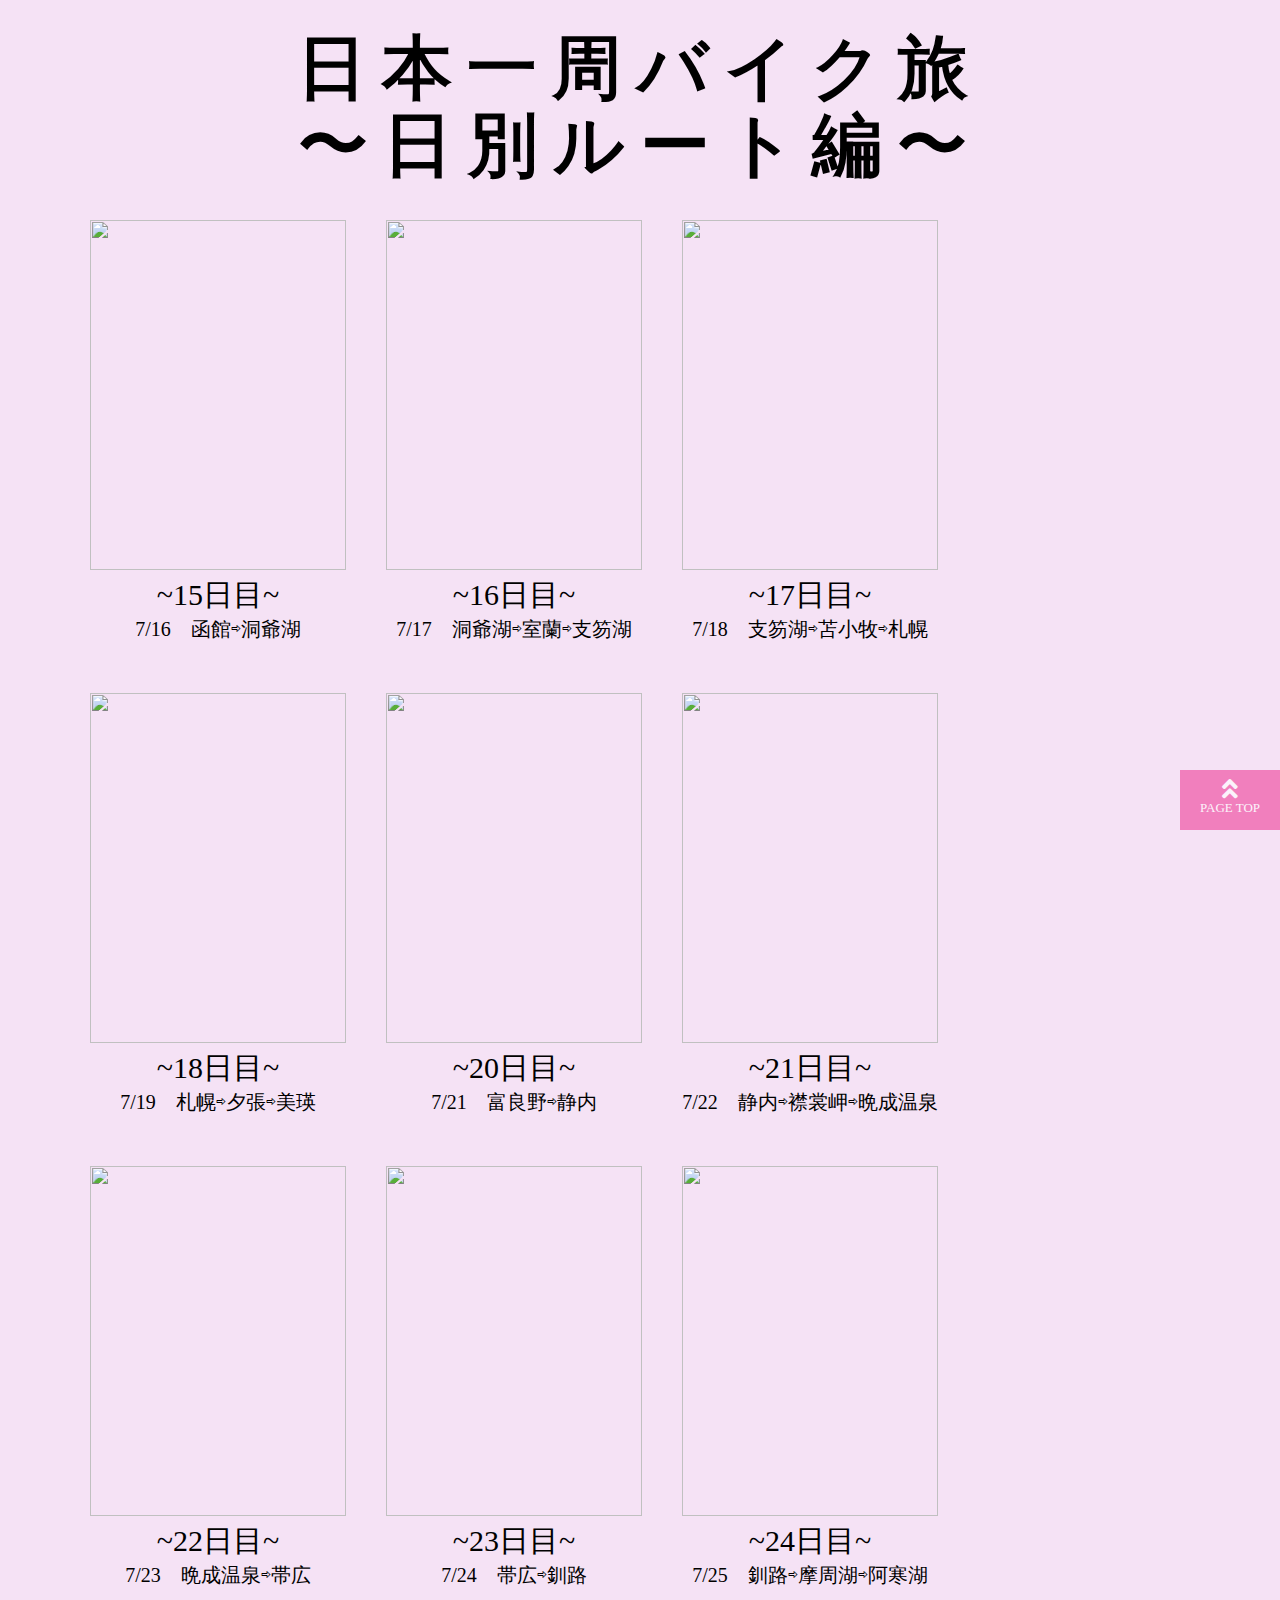
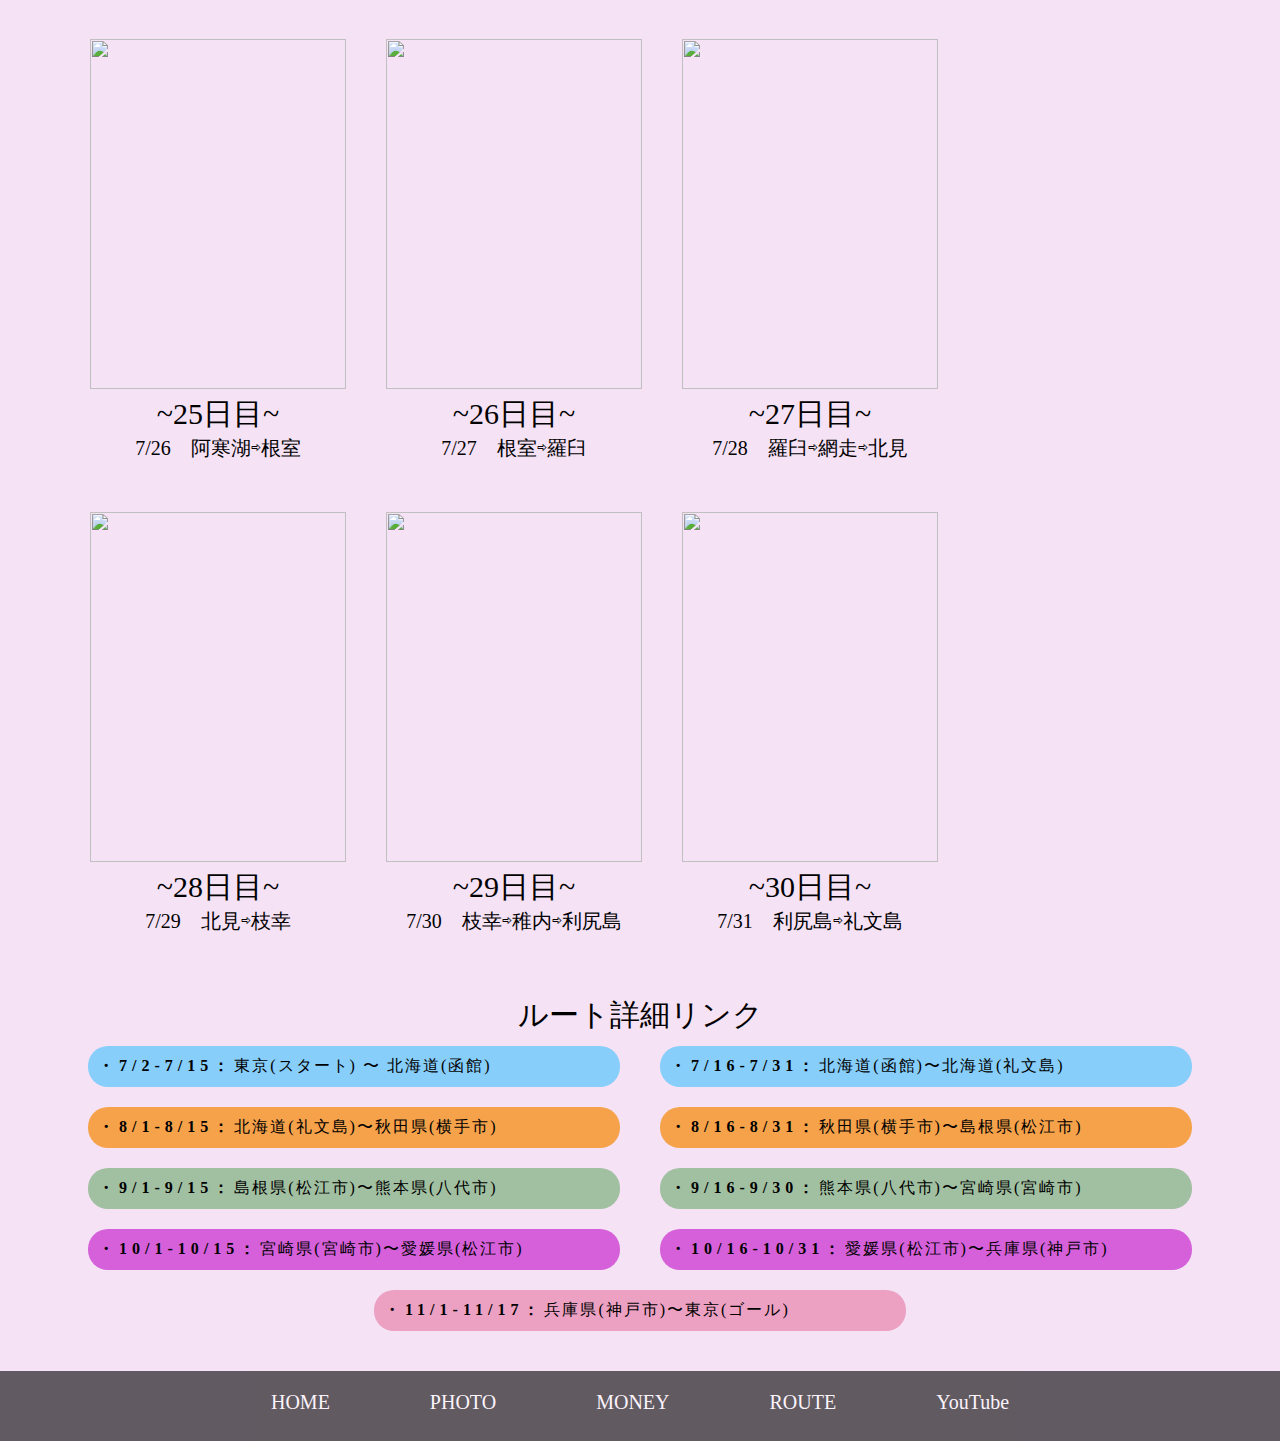
==== route-pre2.html @ 6d238565 "Add files via upload" ====
<!doctype html>
<html class="no-js" lang="ja">

<head>
  <meta charset="utf-8">
  <title>[日本一周ﾊﾞｲｸ旅｜日別ルート]</title>
  <meta name="description" content="">
  <meta name="viewport" content="width=device-width, initial-scale=1">
  <link rel="stylesheet" href="route-pre.css">
  <link rel="stylesheet" href="responsive-route-pre.css">
  <link rel="stylesheet" href="https://use.fontawesome.com/releases/v5.6.4/css/all.css">
  <meta name="theme-color" content="#fafafa">
</head>

<body>
  <header class="page-header">
    <h1 class="top-title">日本一周バイク旅 <span class="br">〜日別ルート編〜</span></h1>
  </header>

<div class="main">
    <div class="image">
        <img src="IMG_9425.PNG" class="img">
        <p class="days">~15日目~</p>
        <p>7/16　函館⇨洞爺湖</p>
    </div>
    <div class="image">
        <img src="IMG_9426.PNG" class="img">
        <p class="days">~16日目~</p>
        <p>7/17　洞爺湖⇨室蘭⇨支笏湖</p>
    </div>
    <div class="image">
        <img src="IMG_9427.PNG" class="img">
        <p class="days">~17日目~</p>
        <p>7/18　支笏湖⇨苫小牧⇨札幌</p>
    </div>
    <div class="image">
        <img src="IMG_9428.PNG" class="img">
        <p class="days">~18日目~</p>
        <p>7/19　札幌⇨夕張⇨美瑛</p>
    </div>
    <div class="image">
        <img src="IMG_9429.PNG" class="img">
        <p class="days">~20日目~</p>
        <p>7/21　富良野⇨静内</p>
    </div>
    <div class="image">
        <img src="IMG_9430.PNG" class="img">
        <p class="days">~21日目~</p>
        <p>7/22　静内⇨襟裳岬⇨晩成温泉</p>
    </div>   
    <div class="image">
        <img src="IMG_9431.PNG" class="img">
        <p class="days">~22日目~</p>
        <p>7/23　晩成温泉⇨帯広</p>
    </div>
    <div class="image">
        <img src="IMG_9432.PNG" class="img">
        <p class="days">~23日目~</p>
        <p>7/24　帯広⇨釧路</p>
    </div>
    <div class="image">
        <img src="IMG_9433.PNG" class="img">
        <p class="days">~24日目~</p>
        <p>7/25　釧路⇨摩周湖⇨阿寒湖</p>
    </div>
    <div class="image">
        <img src="IMG_9434.PNG" class="img">
        <p class="days">~25日目~</p>
        <p>7/26　阿寒湖⇨根室</p>
    </div>
    <div class="image">
        <img src="IMG_9435.PNG" class="img">
        <p class="days">~26日目~</p>
        <p>7/27　根室⇨羅臼</p>
    </div>
    <div class="image">
        <img src="IMG_9436.PNG" class="img">
        <p class="days">~27日目~</p>
        <p>7/28　羅臼⇨網走⇨北見</p>
    </div>
    <div class="image">
      <img src="IMG_9437.PNG" class="img">
      <p class="days">~28日目~</p>
      <p>7/29　北見⇨枝幸</p>
    </div>
    <div class="image">
      <img src="IMG_9438.PNG" class="img">
      <p class="days">~29日目~</p>
      <p>7/30　枝幸⇨稚内⇨利尻島</p>
    </div>
    <div class="image">
      <img src="IMG_9439.PNG" class="img">
      <p class="days">~30日目~</p>
      <p>7/31　利尻島⇨礼文島</p>
    </div>    

</div>

<div class="link-title">
  <p>ルート詳細リンク</p>
</div>

<div class="date-group">
    <a href="https://tsunejunya.github.io/route1/" class="date date-7">
      <h2>・7/2-7/15：</h2>
      <p>東京(スタート) 〜 北海道(函館)</p>
    </a>
    <a href="https://tsunejunya.github.io/route2/" class="date date-7">
      <h2>・7/16-7/31：</h2>
      <p>北海道(函館)〜北海道(礼文島)</p>
    </a>
    <a href="#" class="date date-8">
      <h2>・8/1-8/15：</h2>
      <p>北海道(礼文島)〜秋田県(横手市)</p>
    </a>
    <a href="#" class="date date-8">
      <h2>・8/16-8/31：</h2>
      <p>秋田県(横手市)〜島根県(松江市)</p>
    </a>
    <a href="#" class="date-9 date">
      <h2>・9/1-9/15：</h2>
      <p>島根県(松江市)〜熊本県(八代市)</p>
    </a>
    <a href="#" class="date-9 date">
      <h2>・9/16-9/30：</h2>
      <p>熊本県(八代市)〜宮崎県(宮崎市)</p>
    </a>
    <a href="#" class="date-10 date">
      <h2>・10/1-10/15：</h2>
      <p>宮崎県(宮崎市)〜愛媛県(松江市)</p>
    </a>
    <a href="#" class="date-10 date">
      <h2>・10/16-10/31：</h2>
      <p>愛媛県(松江市)〜兵庫県(神戸市)</p>
    </a>
    <a href="#" class="date-11 date">
      <h2>・11/1-11/17：</h2>
      <p>兵庫県(神戸市)〜東京(ゴール)</p>
    </a>
 </div>

 <div id="page_top"><a href="#"></a></div>

  <footer class="page-footer">
    <ul class="footer-list">
      <li><a href="https://tsunejunya.github.io/toppage/">HOME</a></li>
      <li><a href="https://tsunejunya.github.io/phototop/">PHOTO</a></li>
      <li><a href="https://tsunejunya.github.io/moneytop/">MONEY</a></li>
      <li><a href="https://tsunejunya.github.io/routetop/">ROUTE</a></li>
      <li><a href="https://www.youtube.com/channel/UCR6sjIjWQQ_HPK7QZ4tR5cQ/videos">YouTube</a></li>
    </ul>
  </footer>
</body>
</html>
---- route-pre.css ----
@media screen and (min-width: 768px) {

    * {
        padding: 0;
        margin: 0;
    }
    
    a {
        text-decoration: none;
        color: white;
    }
    a:visited{
        color: inherit;
      }

      body {
          background-color: rgb(221, 160, 221,0.3);
      }
    
    .page-header {
        height: 70px;
        font-size: 35px;
        font-family: 'Philosopher',serif;
        text-align: center;
        letter-spacing: 15px;
        width: 100%;
        line-height: 1.1;
        opacity: 1;
        padding-top: 30px;
        margin-bottom: 100px;
    }

    .br::before {
        content: "\A" ;
        white-space: pre ;
    }


    /* ーーーーーーーーーーーーーーーーーーーーーーーーーーーーーーーーーーーー */

    .main {
        margin: 0 70px;
        display: flex;
        flex-wrap: wrap;
    }

    .image {
        margin-bottom: 30px;
        text-align: center;
        font-size: 20px;
        font-family: 'Philosopher',serif;
    }

    .days {
        font-size: 30px;
    
    }

    .img {
        width: 20vw;
        height: 350px;
        padding: 20px 20px 0 20px;
    }
    
    .link-title {
        text-align: center;
        font-family: 'Philosopher',serif;
        margin-top: 30px;
        font-size: 30px;
    }


    .date-group {
        display: flex;
        flex-wrap: wrap;
        justify-content: center;
        margin-bottom: 30px;
    }


    .date-7,.date-8,.date-9,.date-10,.date-11 {
        display: flex;
        border-radius: 20px;
        text-align: center;
        width: 40vw;
        padding: 10px;
        margin: 10px 20px;
       
    }
    .date-7 {
        background-color: lightskyblue;
    }
    .date-8 {
        background-color: rgb(245, 136, 3,0.7);
    }
    .date-9 {
        background-color: rgb(34, 139, 34,0.4);
    }
    .date-10 {
        background-color: rgb(200, 42, 206,0.7);
    }
    .date-11 {
        background-color: rgb(214, 10, 78,0.3);
    }
    
    .date h2 {
        font-size: 16px;
        color: black;
        letter-spacing: 5px;
    }
    
    .date p {
        font-size: 16px;
        color: black;
        letter-spacing: 2px;
    }
    
    #page_top{
        width: 100px;
        height: 60px;
        position: fixed;
        right: 0;
        bottom: 70px;
        background: #ef3f98;
        opacity: 0.6;
      }
      #page_top a{
        position: relative;
        display: block;
        width: 100px;
        height: 60px;
        text-decoration: none;
      }
      #page_top a::before{
        font-family: 'Font Awesome 5 Free';
        font-weight: 900;
        content: '\f102';
        font-size: 25px;
        color: #fff;
        position: absolute;
        width: 25px;
        height: 25px;
        top: -25px;
        bottom: 0;
        right: 0;
        left: 0;
        margin: auto;
        text-align: center;
      }
      #page_top a::after{
        content: 'PAGE TOP';
        font-size: 13px;
        color: #fff;
        position: absolute;
        top: 30px;
        bottom: 0;
        right: 0;
        left: 0;
        margin: auto;
        text-align: center;
      }



    /* ーーーーーーーーーーーーーーーーーーーーーーーーーーーーーーーーーーーー */
    .page-footer {
        background-color: #000;
        opacity: .6;
        position: relative;
        bottom: 0;
        width: 100%;
        height: 70px;
    }

    .footer-list {
        display: flex;
        opacity: 1;
        justify-content: center;
        list-style: none;
        padding-top: 20px;
    }
    
    .footer-list a {
        margin: 50px;
        font-size: 20px;
        color: white;
    }
    
    .footer-list a:hover {
        color: aqua;
    }




}
---- responsive-route-pre.css ----
@media screen and (max-width: 768px) {

    * {
        padding: 0;
        margin: 0;
    }
    
    a {
        text-decoration: none;
        color: white;
    }
    a:visited{
        color: inherit;
      }

      body {
          background-color: rgb(221, 160, 221,0.3);
      }
    
      .page-header {
        height: 80px;
        width: 100%;
        line-height: 1.4;
        opacity: 1;
        padding-top: 30px;
        text-align: center;
    }
    .top-title {
        font-size: 30px;
        text-align: center;
        font-family: 'Philosopher',serif;
    }
    .br::before {
        content: "\A" ;
        white-space: pre ;
    }


    /* ーーーーーーーーーーーーーーーーーーーーーーーーーーーーーーーーーーーー */

    .main {
        display: flex;
        flex-wrap: wrap;
        justify-content: center;
        margin-top: 20px;
    }

    .image {
        border: dashed 2px black;
        margin-bottom: 20px;
        text-align: center;
        font-size: 16px;
        font-family: 'Philosopher',serif;
    }

    .days {
        font-size: 16px;
    }

    .img {
        width: 300px;
        height: 300px;
    }


    .link-title {
        display: flex;
        flex-wrap: wrap;
        justify-content: center;
        font-size: 20px;
        font-family: 'Philosopher',serif;
        margin-top: 20px;
    }

    .link-title p {
        font-size: 20px;

    }

    .date-group {
        width: 100%;
        display: flex;
        flex-wrap: wrap;
        justify-content: center;
        margin-bottom: 100px;
    }
    
    
    .date-7,.date-8,.date-9,.date-10,.date-11 {
        display: flex;
        border-radius: 10px;
        text-align: center;
        width: 80%;
        padding: 10px;
        margin: 5px;
    }
    .date-7 {
        background-color: lightskyblue;
    }
    .date-8 {
        background-color: rgb(245, 136, 3,0.7);
    }
    .date-9 {
        background-color: rgb(34, 139, 34,0.4);
    }
    .date-10 {
        background-color: rgb(200, 42, 206,0.7);
    }
    .date-11 {
        background-color: rgb(214, 10, 78,0.3);
    }

    .date h2,.date p {
        font-size: 10px;
    }

    #page_top{
        width: 50px;
        height: 50px;
        position: fixed;
        right: 0;
        bottom: 30px;
        background: #3f98ef;
        opacity: 0.6;
      }
      #page_top a{
        position: relative;
        display: block;
        width: 50px;
        height: 50px;
        text-decoration: none;
      }
      #page_top a::before{
        font-family: 'Font Awesome 5 Free';
        font-weight: 900;
        content: '\f102';
        font-size: 25px;
        color: #fff;
        position: absolute;
        width: 25px;
        height: 25px;
        top: 0;
        bottom: 0;
        right: 0;
        left: 0;
        margin: auto;
        text-align: center;
      }


    



    /* ーーーーーーーーーーーーーーーーーーーーーーーーーーーーーーーーーーーー */
    .page-footer {
        background-color: #000;
        opacity: .6;
        position: relative;
        bottom: 0;
        width: 100%;
        height: 30px;
    }
    
    .footer-list {
        display: flex;
        opacity: 1;
        justify-content: center;
        list-style: none;
        padding-top: 2px;
    }
    
    .footer-list a {
        margin: 10px;
        font-size: 12px;
        color: white;
    }
    
    .footer-list a:hover {
        color: aqua;
    }




}
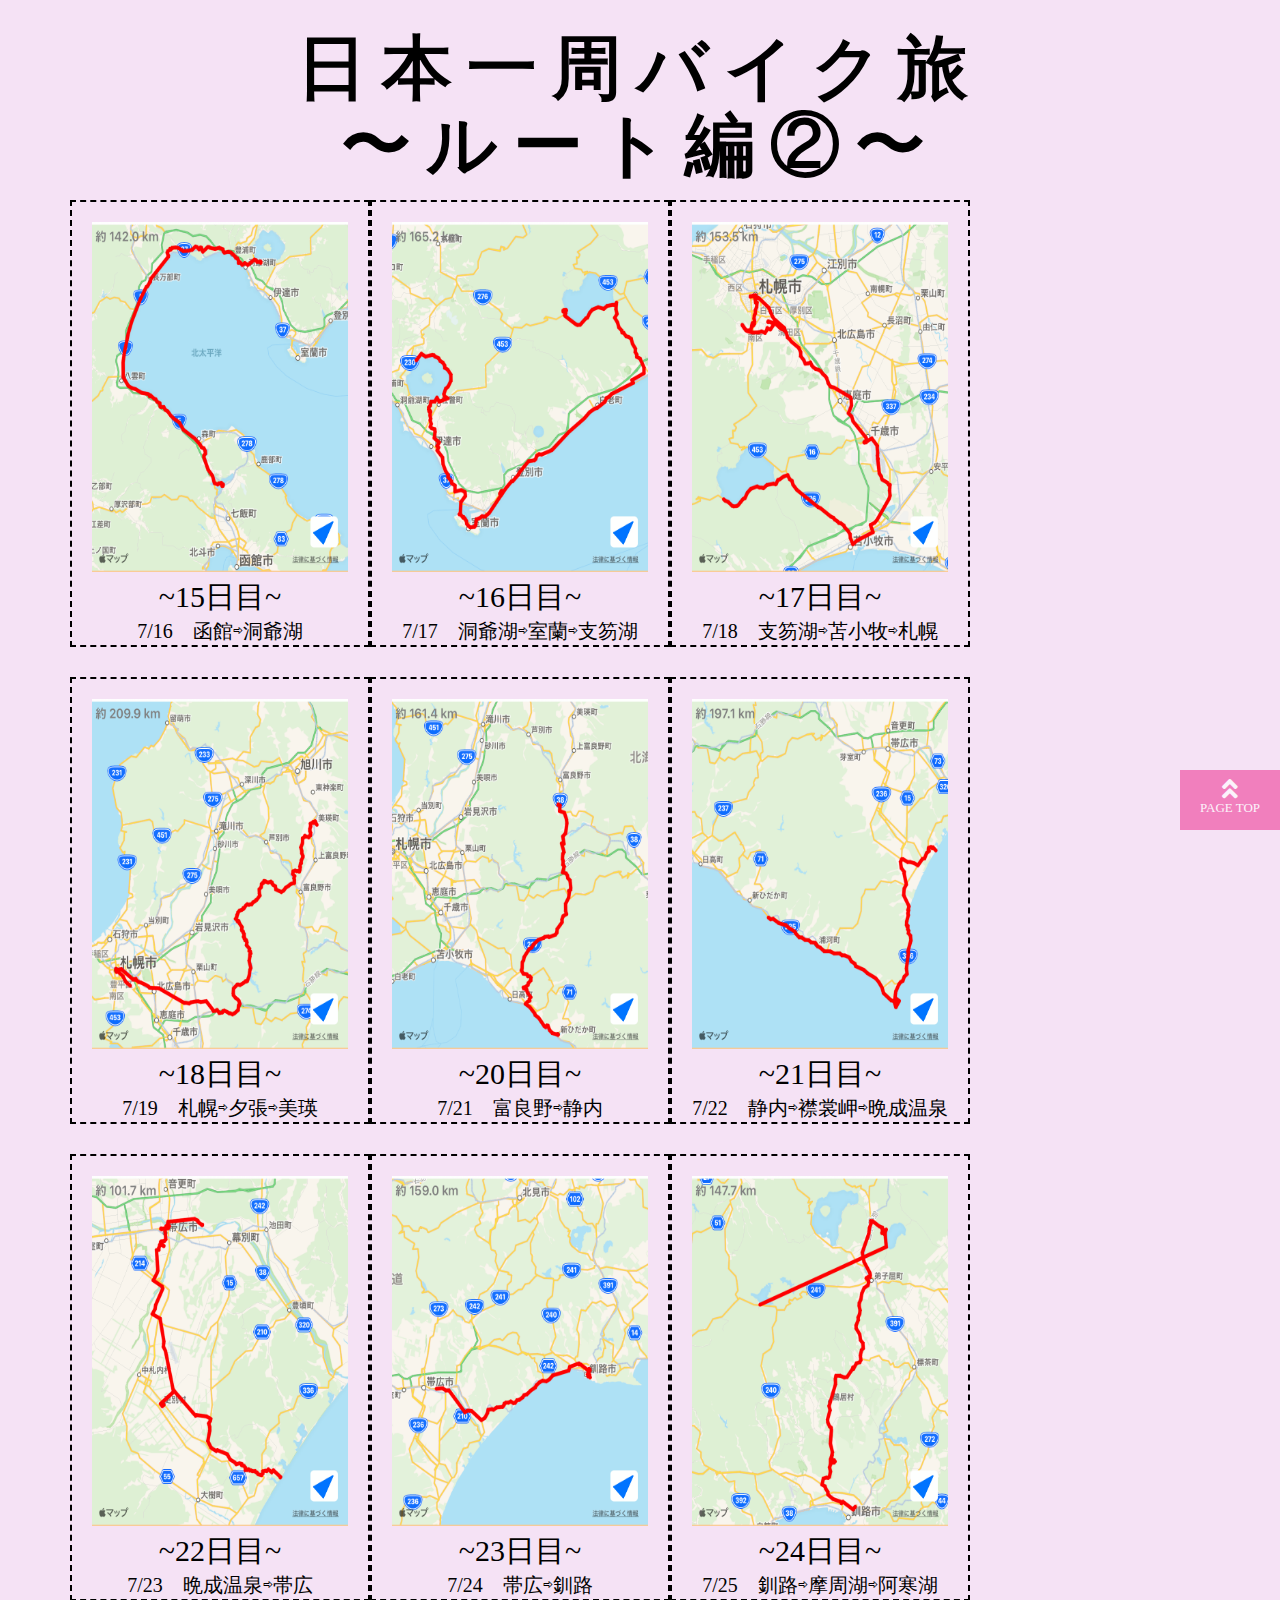
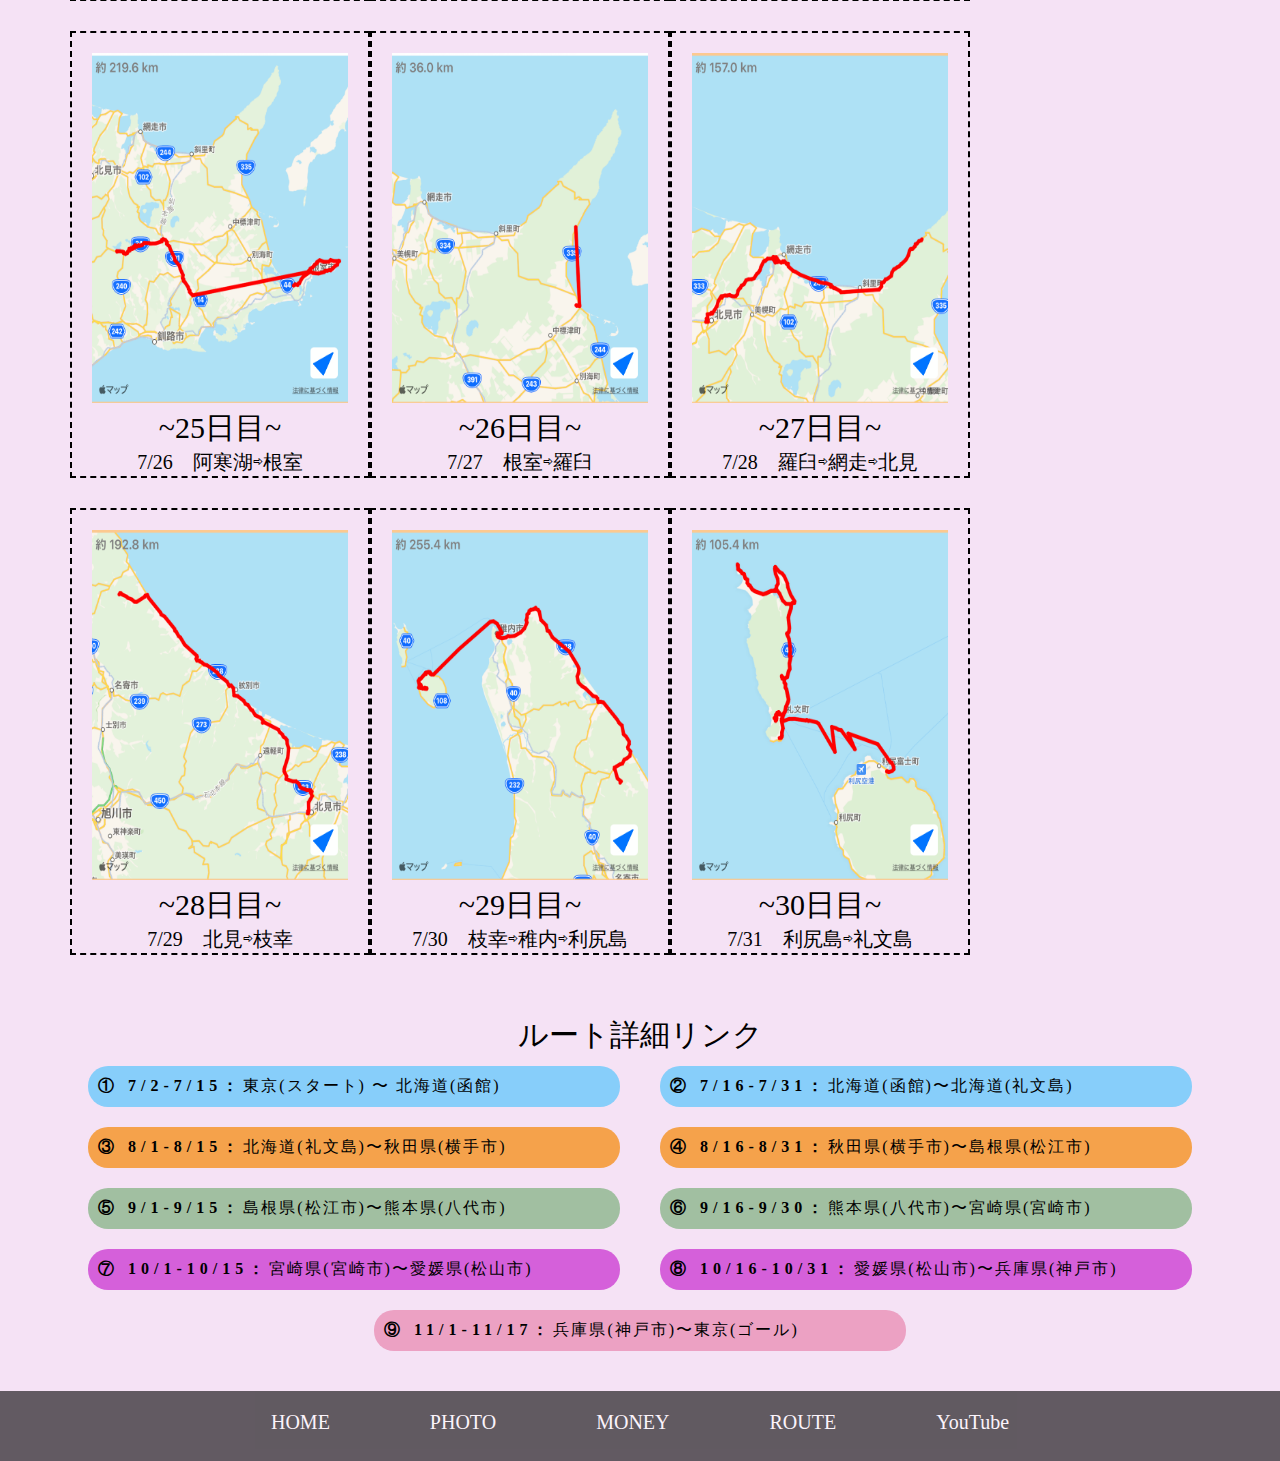
==== commit 9a051611: "Add files via upload" ====
--- a/route-pre2.html
+++ b/route-pre2.html
@@ -3,7 +3,7 @@
 
 <head>
   <meta charset="utf-8">
-  <title>[日本一周ﾊﾞｲｸ旅｜日別ルート]</title>
+  <title>[日本一周ﾊﾞｲｸ旅｜ルート7月後半]</title>
   <meta name="description" content="">
   <meta name="viewport" content="width=device-width, initial-scale=1">
   <link rel="stylesheet" href="route-pre.css">
@@ -14,7 +14,7 @@
 
 <body>
   <header class="page-header">
-    <h1 class="top-title">日本一周バイク旅 <span class="br">〜日別ルート編〜</span></h1>
+    <h1 class="top-title">日本一周バイク旅 <span class="br">〜ルート編②〜</span></h1>
   </header>
 
 <div class="main">
@@ -101,43 +101,43 @@
 </div>
 
 <div class="date-group">
-    <a href="https://tsunejunya.github.io/route1/" class="date date-7">
-      <h2>・7/2-7/15：</h2>
-      <p>東京(スタート) 〜 北海道(函館)</p>
-    </a>
-    <a href="https://tsunejunya.github.io/route2/" class="date date-7">
-      <h2>・7/16-7/31：</h2>
-      <p>北海道(函館)〜北海道(礼文島)</p>
-    </a>
-    <a href="#" class="date date-8">
-      <h2>・8/1-8/15：</h2>
-      <p>北海道(礼文島)〜秋田県(横手市)</p>
-    </a>
-    <a href="#" class="date date-8">
-      <h2>・8/16-8/31：</h2>
-      <p>秋田県(横手市)〜島根県(松江市)</p>
-    </a>
-    <a href="#" class="date-9 date">
-      <h2>・9/1-9/15：</h2>
-      <p>島根県(松江市)〜熊本県(八代市)</p>
-    </a>
-    <a href="#" class="date-9 date">
-      <h2>・9/16-9/30：</h2>
-      <p>熊本県(八代市)〜宮崎県(宮崎市)</p>
-    </a>
-    <a href="#" class="date-10 date">
-      <h2>・10/1-10/15：</h2>
-      <p>宮崎県(宮崎市)〜愛媛県(松江市)</p>
-    </a>
-    <a href="#" class="date-10 date">
-      <h2>・10/16-10/31：</h2>
-      <p>愛媛県(松江市)〜兵庫県(神戸市)</p>
-    </a>
-    <a href="#" class="date-11 date">
-      <h2>・11/1-11/17：</h2>
-      <p>兵庫県(神戸市)〜東京(ゴール)</p>
-    </a>
- </div>
+  <a href="https://tsunejunya.github.io/route1/" class="date date-7">
+    <h2>① 7/2-7/15：</h2>
+    <p>東京(スタート) 〜 北海道(函館)</p>
+  </a>
+  <a href="https://tsunejunya.github.io/route2/" class="date date-7">
+    <h2>② 7/16-7/31：</h2>
+    <p>北海道(函館)〜北海道(礼文島)</p>
+  </a>
+  <a href="https://tsunejunya.github.io/route3/" class="date date-8">
+    <h2>③ 8/1-8/15：</h2>
+    <p>北海道(礼文島)〜秋田県(横手市)</p>
+  </a>
+  <a href="https://tsunejunya.github.io/route4/" class="date date-8">
+    <h2>④ 8/16-8/31：</h2>
+    <p>秋田県(横手市)〜島根県(松江市)</p>
+  </a>
+  <a href="https://tsunejunya.github.io/route5/" class="date-9 date">
+    <h2>⑤ 9/1-9/15：</h2>
+    <p>島根県(松江市)〜熊本県(八代市)</p>
+  </a>
+  <a href="https://tsunejunya.github.io/route6/" class="date-9 date">
+    <h2>⑥ 9/16-9/30：</h2>
+    <p>熊本県(八代市)〜宮崎県(宮崎市)</p>
+  </a>
+  <a href="https://tsunejunya.github.io/route7/" class="date-10 date">
+    <h2>⑦ 10/1-10/15：</h2>
+    <p>宮崎県(宮崎市)〜愛媛県(松山市)</p>
+  </a>
+  <a href="https://tsunejunya.github.io/route8/" class="date-10 date">
+    <h2>⑧ 10/16-10/31：</h2>
+    <p>愛媛県(松山市)〜兵庫県(神戸市)</p>
+  </a>
+  <a href="https://tsunejunya.github.io/route9/" class="date-11 date">
+    <h2>⑨ 11/1-11/17：</h2>
+    <p>兵庫県(神戸市)〜東京(ゴール)</p>
+  </a>
+</div>
 
  <div id="page_top"><a href="#"></a></div>
 
--- a/route-pre.css
+++ b/route-pre.css
@@ -49,6 +49,7 @@
         text-align: center;
         font-size: 20px;
         font-family: 'Philosopher',serif;
+        border: dashed black 2px;
     }
 
     .days {
